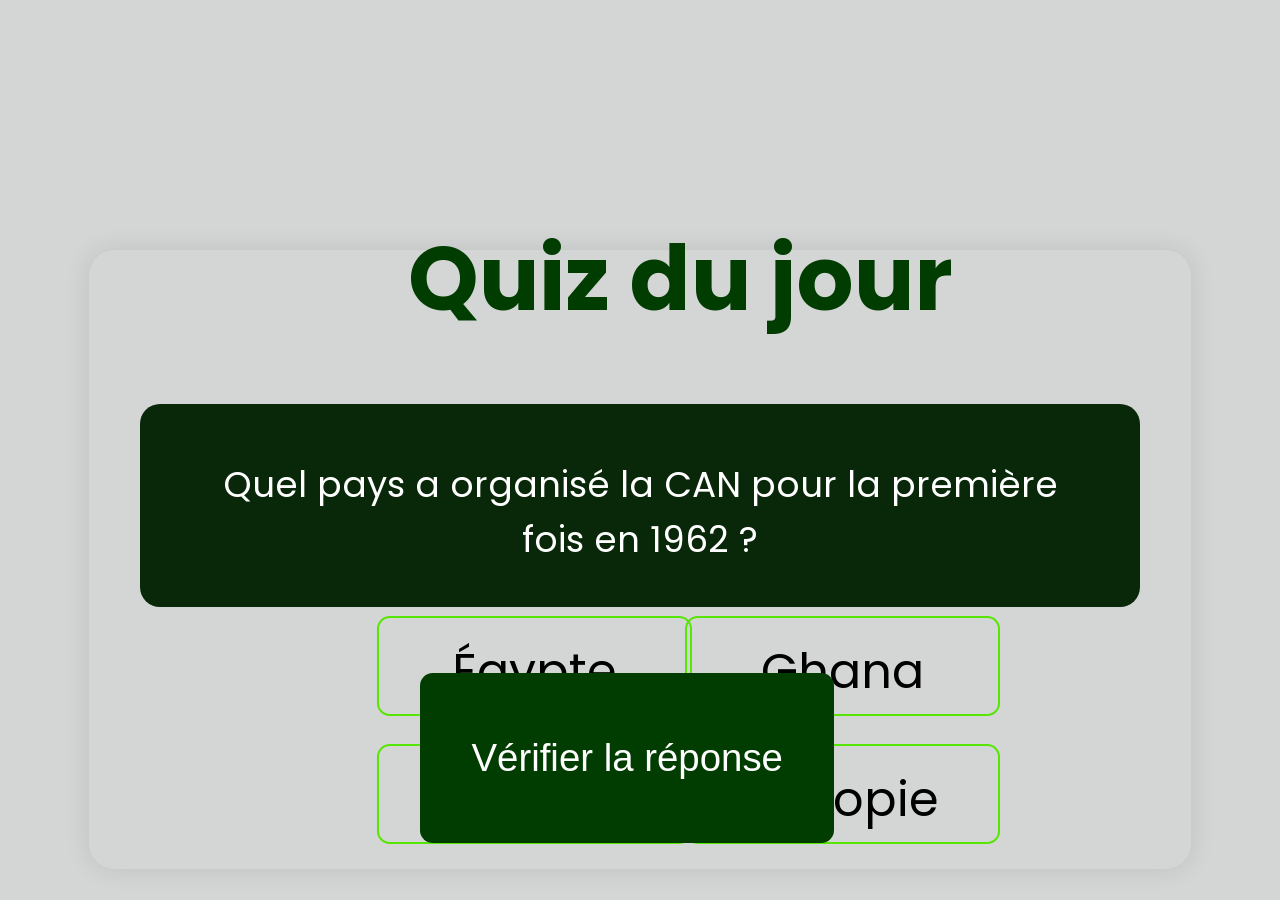
==== index.html @ e59913fe "e" ====
<!DOCTYPE html>
<html lang="en">

<head>
  <meta charset="UTF-8">
  <meta name="viewport" content="width=device-width, initial-scale=1.0">
  <title>Quiz</title>
  <link rel="stylesheet" href="./index.css">
  <link rel="preconnect" href="https://fonts.googleapis.com">
  <link rel="preconnect" href="https://fonts.gstatic.com" crossorigin>
  <link href="https://fonts.googleapis.com/css2?family=Poppins:wght@200&display=swap" rel="stylesheet">
</head>

<body>

  <div id="quiz-questions">
    <div class="fofffffff">
      <h1 class="quiz"><b>Quiz du jour</b></h1>
      <div class="titre">
        <p class="question"></p>
      </div>
      <div class="dfghjkl">
      </div>
    </div>
  </div>

  <div class="custom-alert" id="custom-alert">
    <div class="AAG"><span id="custom-alert-message"></span></div>
    <div class="AAG1"><button class="eeeee" onclick="closeCustomAlert()">OK</button></div>
  </div>

  <div class="custom-alert-success" id="custom-alert-success">
    <div class="AAG"><span id="custom-alert-message-success"></span></div>
    <div class="AAG1"><button class="eeeee" onclick="closeCustomAlertSuccess()">OK</button></div>
  </div>

  <div class="PPPP" id="gatter">
    <p id="quiz-result"></p>
  </div>
  
  <button onclick="checkAnswerAndPlayAgainTomorrow()">Vérifier la réponse</button>

  <script src="./index.js"></script>

</body>

</html>
---- index.css ----
body {
  display: flex;
  flex-direction: column;
  align-items: center;
  justify-content: center;
  height: 100vh;
  margin: 0;
  font-family: Arial, sans-serif;
  background-color: #a6ada87e;
}

h1 {
  font-size: 5vw;
  margin-bottom: 4vh;
  color: #333;
  font-family: 'Poppins', sans-serif;
}

.quiz b {
  font-size: 7vw;
  position: relative;
  left: 4%;
  bottom: 22px;
  color: #013d01;
  font-family: 'Poppins', sans-serif;
}

.question {
  font-size: 2.8vw;
  justify-content: center;
  padding-top: 1.5em;
  border-radius: 22px;
  width: 90%;
  height: 150px;
  color: white;
  font-family: 'Poppins', sans-serif;
  position: relative;
  margin: 0 auto;
}

.fofffffff {
  position: relative;
  bottom: 110px;
}

#quiz-questions {
  padding: 4vw;
  position: relative;
  font-family: 'Poppins', sans-serif;
  top: 212px;
  border-radius: 2vw;
  box-shadow: 0 0 2vw rgba(0, 0, 0, 0.1);
  text-align: center;
  width: 80%;
  max-width: 1000px;
}

input[type="radio"] {
  display: none;
}

label {
  display: inline-block;
  border: 2px solid rgb(87, 230, 4);
  color: rgb(0, 0, 0);
  padding: 2vh 4vw;
  cursor: pointer;
  margin: 1vh 0;
  height: 60px;
  font-size: 3rem;
  width: 70%;
  border-radius: 1vw;
  text-align: center;
}

input[type="radio"]:checked + label {
  background-color: #c4ca67;
}
.PPPP {
  display: none;
}

.custom-alert {
  background-color: #f1f1f1e7;
  color: #e4b16f;
  font-size: 1rem;
  padding: 10px;
  border: 1px solid #f5c6cb;
  border-radius: 25px;
  margin: 10px 0;
  position: relative;
  bottom: 200px;
  display: none;
}

.custom-alert-success {
  background-color: #ffffff;
  color: #155724;
  font-size: 2rem;
  padding: 10px;
  border: 1px solid #111612;
  border-radius: 25px;
  margin: 10px 0;
  position: relative;
  bottom: 200px;
  display: none;
}
.grid-container {
  display: grid;
  grid-template-columns: repeat(2, 1fr);
  gap: 10px;
}

.grid-item {
  text-align: center;
  
}


.correct-label {
  color: green; /* Couleur verte si la réponse est vraie */
  background-color: green;
}

.incorrect-label {
  color: rgb(255, 255, 255); /* Couleur rouge si la réponse est fausse */
  background-color: #ff0000;
}


.PPPP {
  font-family: 'Poppins', sans-serif;
  background-color: #045014e0;
  width: 80%;
  height: 320px;
  position: relative;
  bottom: 102px;
  z-index: 1;
  border-radius: 12px;
  color: white;
  justify-content: center;
  text-align: center;
}

button {
  margin-top: 4vh;
  padding: 7vh 4vw;
  cursor: pointer;
  background-color: #013d01;
  color: #fff;
  border: none;
  border-radius: 1vw;
  font-size: 3vw;
  position: relative;
  bottom: 20px;
  left: -1%;
}

button:hover {
  background-color: #bb4b00;
}

#quiz-result {
  margin-top: 4vh;
  font-weight: bold;
  font-size: 2.5vw;
}

.titre {
  z-index: 1;
  background-color: #092709;
  width: 100%;
  border-radius: 20px;
}

.dfghjkl {
  width: 100%;
  height: 100px;
  display: flex;
  gap: 30px;
  left: 4%;
  position: relative;
  justify-content: center;
}

.sdfghjkyhij {
  left: 4%;
  position: relative;
  width: 100%;
  height: 200px;
  display: flex;
  gap: 30px;
  justify-content: center;
}

.custom-alert {
  background-color: #380a0a;
  padding: 9vh;
  position: relative;
  bottom: 621px;
  margin-top: 4vh;
  border: 2px solid #d33;
  border-radius: 1vw;
  text-align: center;
  color: rgb(190, 166, 166);
}

/* Media Queries pour les écrans de 300 à 700 pixels */
@media (max-width: 700px) {
  h1 {
    font-size: 7vw;
  }

  .quiz b {
    font-size: 10vw;
  }

  .question {
    font-size: 5vw;
    padding-top: 2em;
    position: relative;
    justify-content: center;
    
  }
  .titre {
    z-index: 1;
    background-color: #092709;
    width: 100%;
    border-radius: 20px;
    position: relative;
    left: 10px;
  }

  .fofffffff {
    bottom: 100px;
  }

  #quiz-questions {
    top: 10px;
    justify-content: center;
    text-align: center;
    align-items: center;
    position: relative;
    left: -2%;
  }
#q1d-label {
  position: relative;
  left: 40%;
}
#q1a-label {
  position: relative;
  left: 20%;
}
#q1c-label {
  position: relative;
  left: 20%;
}
#q1b-label {
  position: relative;
  left: 40%;
}

  label {
    padding: 2vh 5vw;
    font-size: 5vw;
    height: 40px;
    position: relative;
    left: -2%;
  }

  button {
    padding: 4vh 3vw;
    font-size: 4.5vw;
    position: relative;
    bottom: 20px;
    width: 50%;
    left: 3%;
    border-radius: 20px;
    background-color: #092709;
  }

  #quiz-result {
    font-size: 2vw;
  }

  .dfghjkl,
  .sdfghjkyhij {
    gap: 15px;
    justify-content: center;
    text-align: center;
    left: 1%;
  }
  .PPPP {
    display: none;
    
  }
  .PPPP {
    display: none;
  }
  
  .custom-alert {
    background-color: #f1f1f1e7;
    color: #e4b16f;
    font-size: 1rem;
    padding: 10px;
    border: 1px solid #f5c6cb;
    border-radius: 25px;
    margin: 10px 0;
    position: relative;
    bottom: 200px;
    display: none;
  }
  
  .custom-alert-success {
    background-color: #ffffff;
    color: #155724;
    font-size: 2rem;
    padding: 10px;
    border: 1px solid #111612;
    border-radius: 25px;
    margin: 10px 0;
    position: relative;
    bottom: 200px;
    display: none;
  }
  
  .correct-label {
    background-color: green;
    color: rgb(255, 255, 255); /* Couleur verte si la réponse est vraie */
  }
  
  .incorrect-label {
    color: rgb(255, 253, 253);
    background-color: red; /* Couleur rouge si la réponse est fausse */
  }
  .incorrect-label.input[type="radio"]:checked + label {
    background-color: green;
  }
  .custom-alert,
  .custom-alert-success {
    background-color: #ffe6e6e7;
    color: #df0000;
    font-size:2rem;
    display: flex;
    padding: 10px;
    border: 2px solid #ff0000;
    border-radius: 25px;
    margin: 10px 0;
    position: relative;
    bottom: 800px;
    display: none;
    z-index: 1;
  }
  .AAG1{
    width: 100%;
    height: 50%;
    justify-content: center;
    align-items: center;
    display: flex;
    text-align: center;
  }
  .AAG{
    width: 100%;
    text-align: center;
    height: 50%;
  }
.AAG1 
  .custom-alert-message{
    font-size: 123px;
  }
  .custom-alert-success {
    background-color: #a9fd98;
    color: #155724;
  }
  .custom-alert,
  .custom-alert-success {
    font-size: 1rem;
    bottom: 200px;
    height: 120px;
  }
  .eeeee{
    background-color: #018634;
    height: 1px;
    width: 140px;
    font-size: 1rem;
    justify-content: center;
    text-align: center;
    align-items: center;
    position: relative;
    bottom: 10px;
  }
  .grid-container {
    display: grid;
    grid-template-columns: repeat(2, 1fr);
    gap: 10px;
    left: -14%;
    position: relative;
    justify-content: center; /* Centrer horizontalement */
    align-items: center; /* Centrer verticalement */
    margin-top: 10px; /* Ajout d'une marge en haut pour la séparation */
  }
  
  .grid-item {
    text-align: center;
  }
  
}
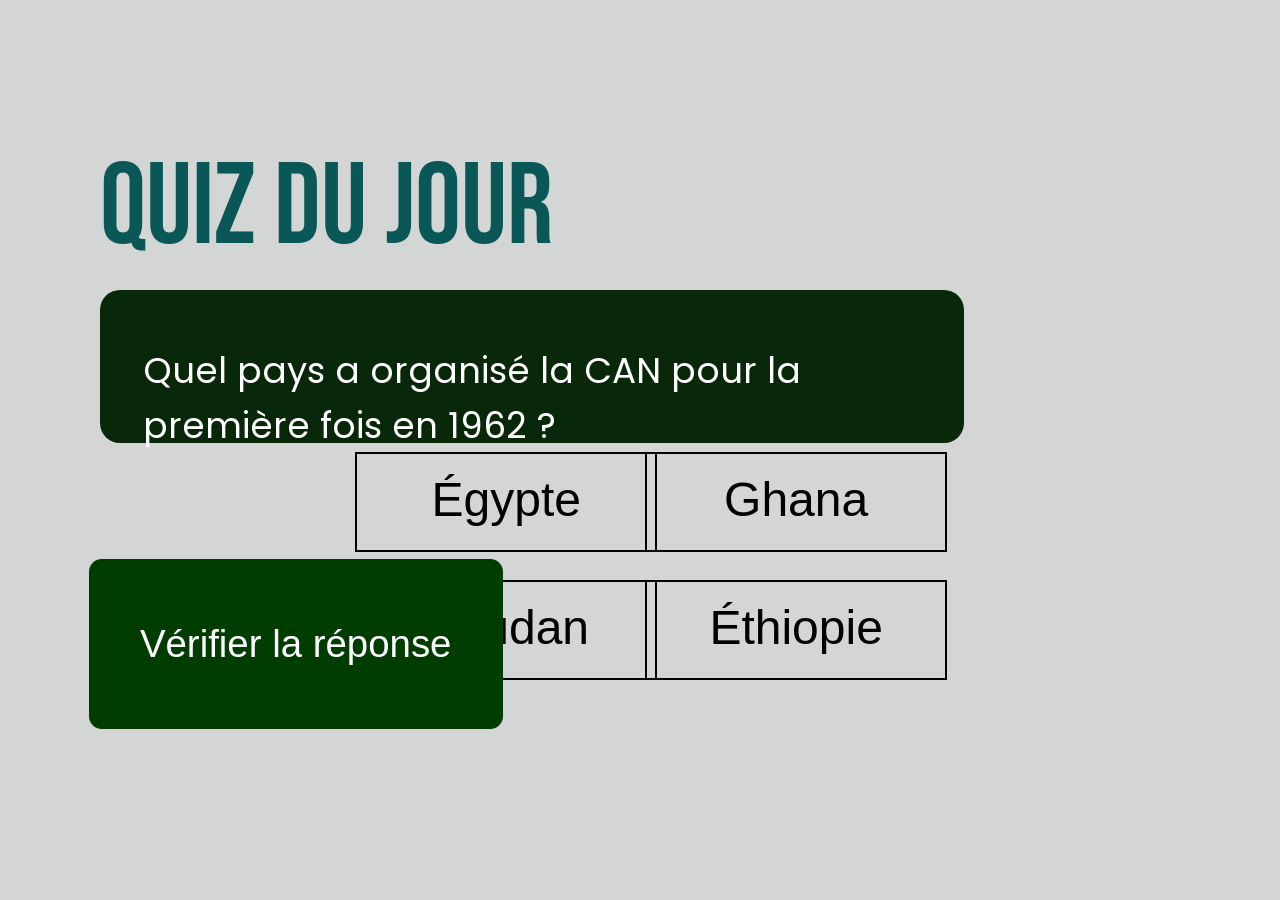
==== commit ce1e34b5: "e" ====
--- a/index.html
+++ b/index.html
@@ -9,19 +9,21 @@
   <link rel="preconnect" href="https://fonts.googleapis.com">
   <link rel="preconnect" href="https://fonts.gstatic.com" crossorigin>
   <link href="https://fonts.googleapis.com/css2?family=Poppins:wght@200&display=swap" rel="stylesheet">
+  <link rel="preconnect" href="https://fonts.googleapis.com">
+<link rel="preconnect" href="https://fonts.gstatic.com" crossorigin>
+<link href="https://fonts.googleapis.com/css2?family=Bebas+Neue&family=Mooli&display=swap" rel="stylesheet">
 </head>
 
 <body>
 
   <div id="quiz-questions">
-    <div class="fofffffff">
-      <h1 class="quiz"><b>Quiz du jour</b></h1>
+      <div class="quiz">Quiz du jour</div>
       <div class="titre">
         <p class="question"></p>
       </div>
       <div class="dfghjkl">
-      </div>
-    </div>
+      </div> 
+      <button onclick="checkAnswerAndPlayAgainTomorrow()">Vérifier la réponse</button>
   </div>
 
   <div class="custom-alert" id="custom-alert">
@@ -38,7 +40,6 @@
     <p id="quiz-result"></p>
   </div>
   
-  <button onclick="checkAnswerAndPlayAgainTomorrow()">Vérifier la réponse</button>
 
   <script src="./index.js"></script>
 
--- a/index.css
+++ b/index.css
@@ -16,22 +16,24 @@
   font-family: 'Poppins', sans-serif;
 }
 
-.quiz b {
-  font-size: 7vw;
-  position: relative;
-  left: 4%;
-  bottom: 22px;
-  color: #013d01;
-  font-family: 'Poppins', sans-serif;
-}
-
+.quiz {
+  font-size: 9vw;
+  position: relative;
+  color: #0A5757;
+  font-family: 'Bebas Neue', sans-serif;
+
+}
+.quiz{
+  position: relative;
+  bottom: 12px;
+}
 .question {
   font-size: 2.8vw;
   justify-content: center;
   padding-top: 1.5em;
   border-radius: 22px;
   width: 90%;
-  height: 150px;
+  height: 100px;
   color: white;
   font-family: 'Poppins', sans-serif;
   position: relative;
@@ -42,7 +44,7 @@
   position: relative;
   bottom: 110px;
 }
-
+/* 
 #quiz-questions {
   padding: 4vw;
   position: relative;
@@ -51,9 +53,16 @@
   border-radius: 2vw;
   box-shadow: 0 0 2vw rgba(0, 0, 0, 0.1);
   text-align: center;
-  width: 80%;
+  width: 90%;
   max-width: 1000px;
-}
+  border-radius: 25px;
+  background-color: #155724;
+  justify-content: center;
+  text-align: center;
+  display: block;
+} */
+
+
 
 input[type="radio"] {
   display: none;
@@ -61,7 +70,7 @@
 
 label {
   display: inline-block;
-  border: 2px solid rgb(87, 230, 4);
+  border: 2px solid #000000;
   color: rgb(0, 0, 0);
   padding: 2vh 4vw;
   cursor: pointer;
@@ -69,12 +78,12 @@
   height: 60px;
   font-size: 3rem;
   width: 70%;
-  border-radius: 1vw;
+  border-radius: vw;
   text-align: center;
 }
 
 input[type="radio"]:checked + label {
-  background-color: #c4ca67;
+  background-color: #44dd9d;
 }
 .PPPP {
   display: none;
@@ -169,7 +178,7 @@
 .titre {
   z-index: 1;
   background-color: #092709;
-  width: 100%;
+  width: 80%;
   border-radius: 20px;
 }
 
@@ -178,7 +187,6 @@
   height: 100px;
   display: flex;
   gap: 30px;
-  left: 4%;
   position: relative;
   justify-content: center;
 }
@@ -211,8 +219,11 @@
     font-size: 7vw;
   }
 
-  .quiz b {
-    font-size: 10vw;
+  .quiz  {
+    font-size: 12vw;
+    justify-content: center;
+    display: flex;
+    text-align: center;
   }
 
   .question {
@@ -224,40 +235,63 @@
   }
   .titre {
     z-index: 1;
-    background-color: #092709;
-    width: 100%;
+    background-color: #0A5757;
+    width: 80%;
+    margin: 0 auto;
     border-radius: 20px;
     position: relative;
-    left: 10px;
   }
 
   .fofffffff {
     bottom: 100px;
-  }
-
+    width: 100%;
+    height: 100%;
+    justify-content: center;
+    text-align: center;
+    align-items: center;
+    position: relative;
+    display: block;
+  }
+
+  /* #quiz-questions {
+    top: 10px;
+    justify-content: center;
+    text-align: center;
+    border-radius: 10px;
+
+    align-items: center;
+    position: relative;
+  } */
   #quiz-questions {
-    top: 10px;
-    justify-content: center;
-    text-align: center;
-    align-items: center;
-    position: relative;
-    left: -2%;
-  }
+    background-color: #fdfdfd;
+    border-radius: 20px;
+    height: 520px;
+    justify-content: center;
+    text-align: center;
+    position: relative;
+    padding-top: 30px;
+    bottom: 70px;
+  } 
 #q1d-label {
   position: relative;
   left: 40%;
+  border-radius: 20px;
 }
 #q1a-label {
   position: relative;
   left: 20%;
+  border-radius: 20px;
 }
 #q1c-label {
   position: relative;
   left: 20%;
+  border-radius: 20px;
 }
 #q1b-label {
   position: relative;
   left: 40%;
+  border-radius: 20px;
+  color: rgb(0, 0, 0);
 }
 
   label {
@@ -272,11 +306,11 @@
     padding: 4vh 3vw;
     font-size: 4.5vw;
     position: relative;
-    bottom: 20px;
+    bottom: 0px;
     width: 50%;
-    left: 3%;
+    justify-content: center;
     border-radius: 20px;
-    background-color: #092709;
+    background-color: #0A5757;
   }
 
   #quiz-result {
@@ -286,9 +320,10 @@
   .dfghjkl,
   .sdfghjkyhij {
     gap: 15px;
-    justify-content: center;
-    text-align: center;
-    left: 1%;
+    height: 200px;
+    justify-content: center;
+    align-items: center;
+    text-align: center;
   }
   .PPPP {
     display: none;
@@ -325,7 +360,7 @@
   }
   
   .correct-label {
-    background-color: green;
+    background-color: rgb(143, 108, 13);
     color: rgb(255, 255, 255); /* Couleur verte si la réponse est vraie */
   }
   
@@ -375,11 +410,11 @@
   .custom-alert,
   .custom-alert-success {
     font-size: 1rem;
-    bottom: 200px;
+    bottom: 350px;
     height: 120px;
   }
   .eeeee{
-    background-color: #018634;
+    background-color: #0ec956;
     height: 1px;
     width: 140px;
     font-size: 1rem;
@@ -393,7 +428,7 @@
     display: grid;
     grid-template-columns: repeat(2, 1fr);
     gap: 10px;
-    left: -14%;
+    left: -10%;
     position: relative;
     justify-content: center; /* Centrer horizontalement */
     align-items: center; /* Centrer verticalement */
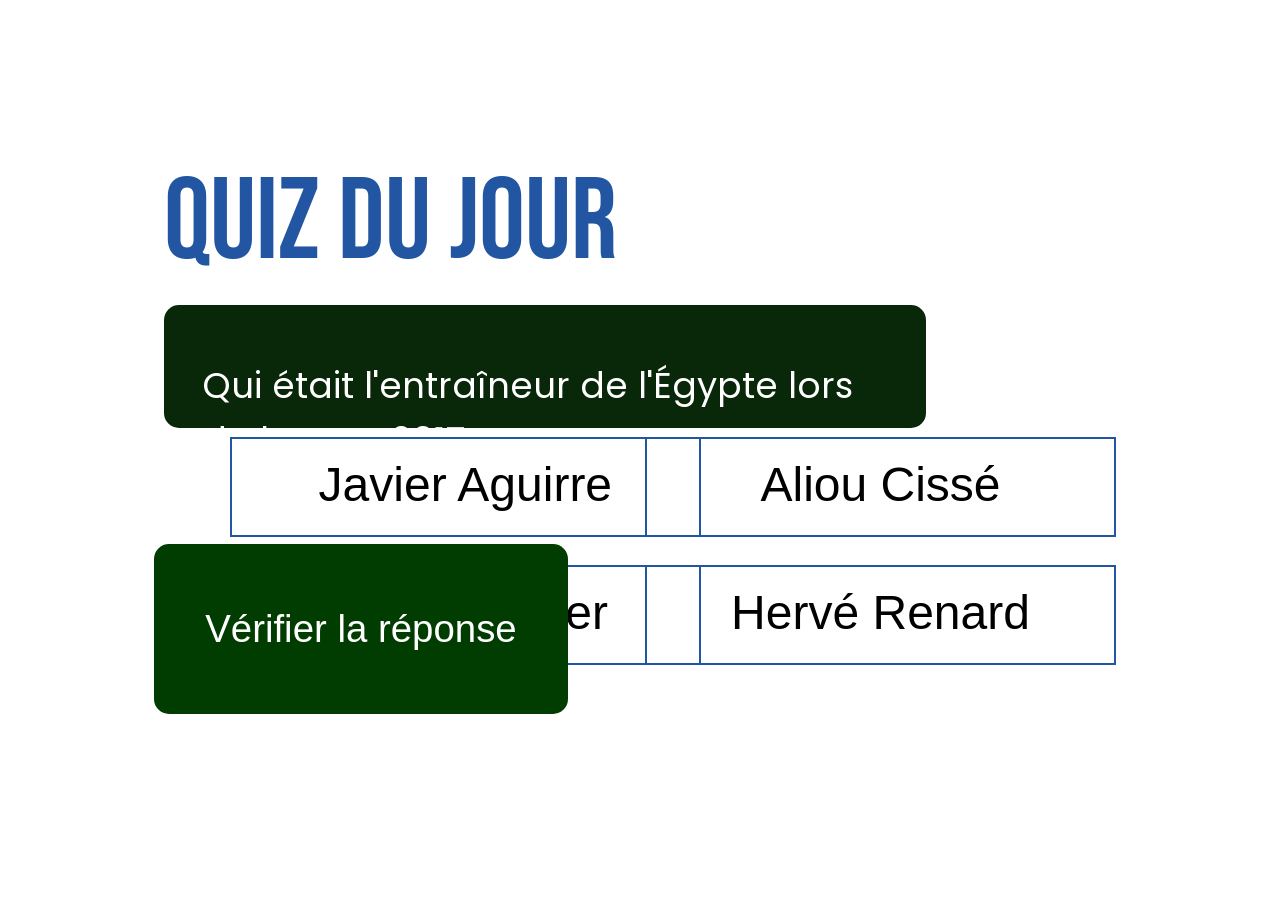
==== commit 40ea3366: "e" ====
--- a/index.html
+++ b/index.html
@@ -23,7 +23,7 @@
       </div>
       <div class="dfghjkl">
       </div> 
-      <button onclick="checkAnswerAndPlayAgainTomorrow()">Vérifier la réponse</button>
+      <button class="dderf" onclick="checkAnswerAndPlayAgainTomorrow()">Vérifier la réponse</button>
   </div>
 
   <div class="custom-alert" id="custom-alert">
--- a/index.css
+++ b/index.css
@@ -6,7 +6,6 @@
   height: 100vh;
   margin: 0;
   font-family: Arial, sans-serif;
-  background-color: #a6ada87e;
 }
 
 h1 {
@@ -19,7 +18,7 @@
 .quiz {
   font-size: 9vw;
   position: relative;
-  color: #0A5757;
+  color: #2256A3;
   font-family: 'Bebas Neue', sans-serif;
 
 }
@@ -31,9 +30,8 @@
   font-size: 2.8vw;
   justify-content: center;
   padding-top: 1.5em;
-  border-radius: 22px;
   width: 90%;
-  height: 100px;
+  height: 70px;
   color: white;
   font-family: 'Poppins', sans-serif;
   position: relative;
@@ -70,15 +68,14 @@
 
 label {
   display: inline-block;
-  border: 2px solid #000000;
+  border: 2px solid  #2256A3;
   color: rgb(0, 0, 0);
   padding: 2vh 4vw;
   cursor: pointer;
   margin: 1vh 0;
   height: 60px;
   font-size: 3rem;
-  width: 70%;
-  border-radius: vw;
+  width: 90%;
   text-align: center;
 }
 
@@ -95,7 +92,6 @@
   font-size: 1rem;
   padding: 10px;
   border: 1px solid #f5c6cb;
-  border-radius: 25px;
   margin: 10px 0;
   position: relative;
   bottom: 200px;
@@ -108,7 +104,6 @@
   font-size: 2rem;
   padding: 10px;
   border: 1px solid #111612;
-  border-radius: 25px;
   margin: 10px 0;
   position: relative;
   bottom: 200px;
@@ -158,15 +153,15 @@
   background-color: #013d01;
   color: #fff;
   border: none;
-  border-radius: 1vw;
   font-size: 3vw;
   position: relative;
   bottom: 20px;
   left: -1%;
+  border-radius: 15px;
 }
 
 button:hover {
-  background-color: #bb4b00;
+  background-color: #006134;
 }
 
 #quiz-result {
@@ -179,7 +174,7 @@
   z-index: 1;
   background-color: #092709;
   width: 80%;
-  border-radius: 20px;
+  border-radius: 15px;
 }
 
 .dfghjkl {
@@ -208,7 +203,6 @@
   bottom: 621px;
   margin-top: 4vh;
   border: 2px solid #d33;
-  border-radius: 1vw;
   text-align: center;
   color: rgb(190, 166, 166);
 }
@@ -223,11 +217,13 @@
     font-size: 12vw;
     justify-content: center;
     display: flex;
+    position: relative;
+    top: 8px;
     text-align: center;
   }
 
   .question {
-    font-size: 5vw;
+    font-size: 4.5vw;
     padding-top: 2em;
     position: relative;
     justify-content: center;
@@ -235,10 +231,10 @@
   }
   .titre {
     z-index: 1;
-    background-color: #0A5757;
+    background-color:  #2256A3;
     width: 80%;
+    top: 14px;
     margin: 0 auto;
-    border-radius: 20px;
     position: relative;
   }
 
@@ -264,8 +260,7 @@
   } */
   #quiz-questions {
     background-color: #fdfdfd;
-    border-radius: 20px;
-    height: 520px;
+    height: 440px;
     justify-content: center;
     text-align: center;
     position: relative;
@@ -274,43 +269,67 @@
   } 
 #q1d-label {
   position: relative;
-  left: 40%;
-  border-radius: 20px;
+  left: 20%;
+  width: 60%;
+justify-content: center;
+text-align: center;
+padding-bottom: 25px;
+  border-radius: 10px;
+  top: 22px;
 }
 #q1a-label {
   position: relative;
+  left: 24%;
+  width: 60%;
+  top: 22px;
+  padding-bottom: 25px;
+  border-radius: 10px;
+}
+#q1c-label {
+  position: relative;
+  left: 24%;
+  width: 60%;
+  top: 22px;
+  padding-bottom: 25px;
+  border-radius: 10px;
+}
+#q1b-label {
+  top: 22px;
+  position: relative;
   left: 20%;
-  border-radius: 20px;
-}
-#q1c-label {
-  position: relative;
-  left: 20%;
-  border-radius: 20px;
-}
-#q1b-label {
-  position: relative;
-  left: 40%;
-  border-radius: 20px;
+  width: 60%;
+  padding-bottom: 25px;
+  border-radius: 10px;
   color: rgb(0, 0, 0);
 }
 
   label {
     padding: 2vh 5vw;
     font-size: 5vw;
-    height: 40px;
+    height: 30px;
     position: relative;
     left: -2%;
   }
 
   button {
-    padding: 4vh 3vw;
+    padding: 2vh 3vw;
     font-size: 4.5vw;
     position: relative;
-    bottom: 0px;
+    bottom: 10px;
     width: 50%;
-    justify-content: center;
-    border-radius: 20px;
-    background-color: #0A5757;
+    height: 60px;
+    justify-content: center;
+    background-color: #2256A3;
+  }
+  .dderf{
+    padding: 2vh 3vw;
+    font-size: 4.5vw;
+    position: relative;
+    top: 10px;
+    width: 50%;
+    height: 60px;
+    justify-content: center;
+    background-color: #2256A3;
   }
 
   #quiz-result {
@@ -339,7 +358,6 @@
     font-size: 1rem;
     padding: 10px;
     border: 1px solid #f5c6cb;
-    border-radius: 25px;
     margin: 10px 0;
     position: relative;
     bottom: 200px;
@@ -352,7 +370,6 @@
     font-size: 2rem;
     padding: 10px;
     border: 1px solid #111612;
-    border-radius: 25px;
     margin: 10px 0;
     position: relative;
     bottom: 200px;
@@ -373,13 +390,12 @@
   }
   .custom-alert,
   .custom-alert-success {
-    background-color: #ffe6e6e7;
+    background-color: #fcedede7;
     color: #df0000;
     font-size:2rem;
     display: flex;
     padding: 10px;
     border: 2px solid #ff0000;
-    border-radius: 25px;
     margin: 10px 0;
     position: relative;
     bottom: 800px;
@@ -414,15 +430,15 @@
     height: 120px;
   }
   .eeeee{
-    background-color: #0ec956;
-    height: 1px;
-    width: 140px;
+    background-color: #2256A3;
+    height: 45px;
+    width: 80px;
     font-size: 1rem;
     justify-content: center;
     text-align: center;
     align-items: center;
     position: relative;
-    bottom: 10px;
+    bottom: 1px;
   }
   .grid-container {
     display: grid;
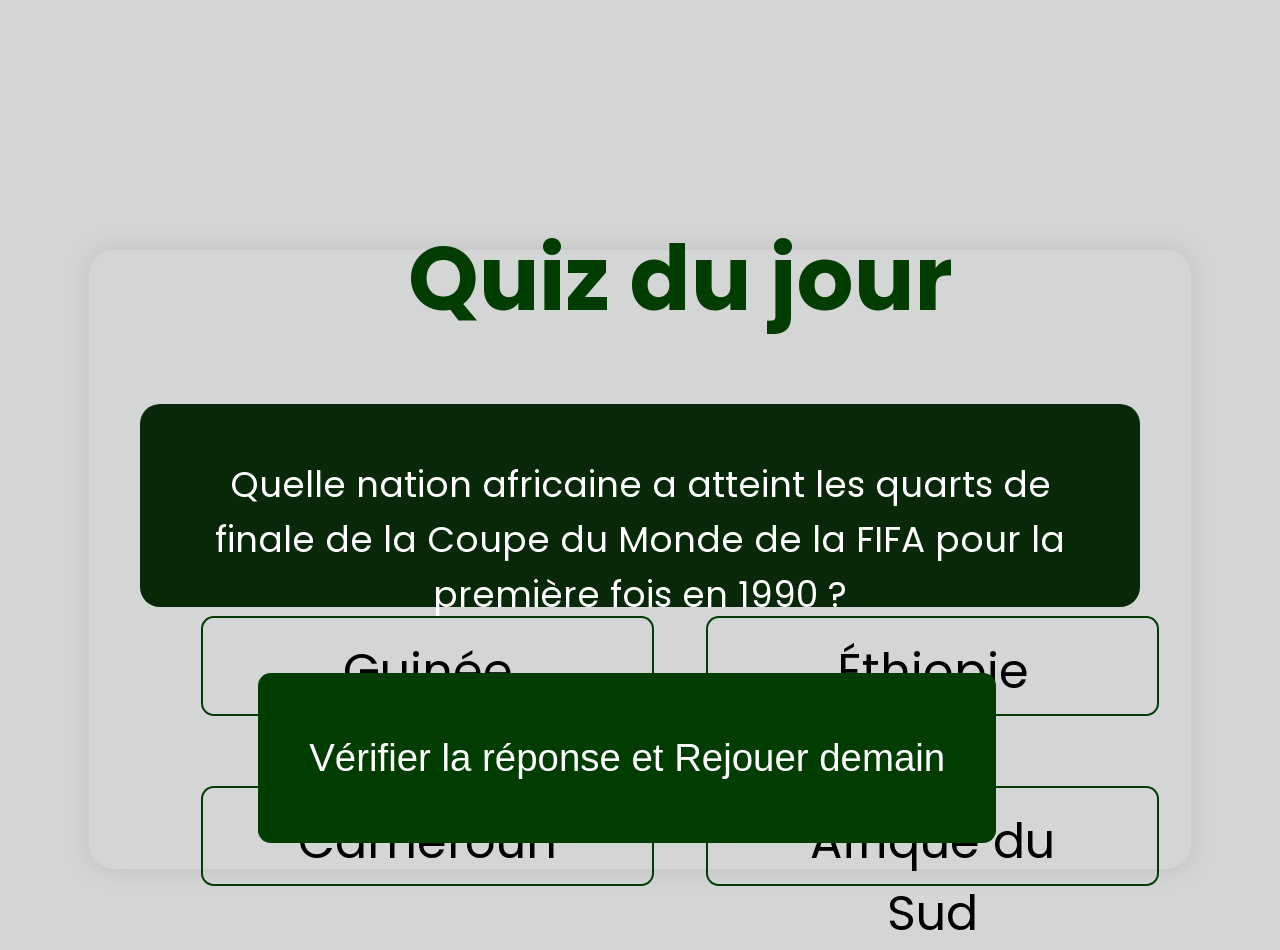
==== commit e8524998: "jeu" ====
--- a/index.html
+++ b/index.html
@@ -9,21 +9,19 @@
   <link rel="preconnect" href="https://fonts.googleapis.com">
   <link rel="preconnect" href="https://fonts.gstatic.com" crossorigin>
   <link href="https://fonts.googleapis.com/css2?family=Poppins:wght@200&display=swap" rel="stylesheet">
-  <link rel="preconnect" href="https://fonts.googleapis.com">
-<link rel="preconnect" href="https://fonts.gstatic.com" crossorigin>
-<link href="https://fonts.googleapis.com/css2?family=Bebas+Neue&family=Mooli&display=swap" rel="stylesheet">
 </head>
 
 <body>
 
   <div id="quiz-questions">
-      <div class="quiz">Quiz du jour</div>
+    <div class="fofffffff">
+      <h1 class="quiz"><b>Quiz du jour</b></h1>
       <div class="titre">
         <p class="question"></p>
       </div>
       <div class="dfghjkl">
-      </div> 
-      <button class="dderf" onclick="checkAnswerAndPlayAgainTomorrow()">Vérifier la réponse</button>
+      </div>
+    </div>
   </div>
 
   <div class="custom-alert" id="custom-alert">
@@ -40,6 +38,7 @@
     <p id="quiz-result"></p>
   </div>
   
+  <button onclick="checkAnswerAndPlayAgainTomorrow()">Vérifier la réponse et Rejouer demain</button>
 
   <script src="./index.js"></script>
 
--- a/index.css
+++ b/index.css
@@ -6,6 +6,7 @@
   height: 100vh;
   margin: 0;
   font-family: Arial, sans-serif;
+  background-color: #a6ada87e;
 }
 
 h1 {
@@ -15,23 +16,22 @@
   font-family: 'Poppins', sans-serif;
 }
 
-.quiz {
-  font-size: 9vw;
-  position: relative;
-  color: #2256A3;
-  font-family: 'Bebas Neue', sans-serif;
-
-}
-.quiz{
-  position: relative;
-  bottom: 12px;
-}
+.quiz b {
+  font-size: 7vw;
+  position: relative;
+  left: 4%;
+  bottom: 22px;
+  color: #013d01;
+  font-family: 'Poppins', sans-serif;
+}
+
 .question {
   font-size: 2.8vw;
   justify-content: center;
   padding-top: 1.5em;
+  border-radius: 22px;
   width: 90%;
-  height: 70px;
+  height: 150px;
   color: white;
   font-family: 'Poppins', sans-serif;
   position: relative;
@@ -42,7 +42,7 @@
   position: relative;
   bottom: 110px;
 }
-/* 
+
 #quiz-questions {
   padding: 4vw;
   position: relative;
@@ -51,16 +51,9 @@
   border-radius: 2vw;
   box-shadow: 0 0 2vw rgba(0, 0, 0, 0.1);
   text-align: center;
-  width: 90%;
+  width: 80%;
   max-width: 1000px;
-  border-radius: 25px;
-  background-color: #155724;
-  justify-content: center;
-  text-align: center;
-  display: block;
-} */
-
-
+}
 
 input[type="radio"] {
   display: none;
@@ -68,19 +61,20 @@
 
 label {
   display: inline-block;
-  border: 2px solid  #2256A3;
+  border: 2px solid #013d01;
   color: rgb(0, 0, 0);
   padding: 2vh 4vw;
   cursor: pointer;
   margin: 1vh 0;
   height: 60px;
   font-size: 3rem;
-  width: 90%;
+  width: 70%;
+  border-radius: 1vw;
   text-align: center;
 }
 
 input[type="radio"]:checked + label {
-  background-color: #44dd9d;
+  background-color: #0eee0eaf;
 }
 .PPPP {
   display: none;
@@ -92,6 +86,7 @@
   font-size: 1rem;
   padding: 10px;
   border: 1px solid #f5c6cb;
+  border-radius: 25px;
   margin: 10px 0;
   position: relative;
   bottom: 200px;
@@ -104,6 +99,7 @@
   font-size: 2rem;
   padding: 10px;
   border: 1px solid #111612;
+  border-radius: 25px;
   margin: 10px 0;
   position: relative;
   bottom: 200px;
@@ -153,15 +149,15 @@
   background-color: #013d01;
   color: #fff;
   border: none;
+  border-radius: 1vw;
   font-size: 3vw;
   position: relative;
   bottom: 20px;
   left: -1%;
-  border-radius: 15px;
 }
 
 button:hover {
-  background-color: #006134;
+  background-color: #bb4b00;
 }
 
 #quiz-result {
@@ -173,8 +169,8 @@
 .titre {
   z-index: 1;
   background-color: #092709;
-  width: 80%;
-  border-radius: 15px;
+  width: 100%;
+  border-radius: 20px;
 }
 
 .dfghjkl {
@@ -182,6 +178,7 @@
   height: 100px;
   display: flex;
   gap: 30px;
+  left: 4%;
   position: relative;
   justify-content: center;
 }
@@ -203,6 +200,7 @@
   bottom: 621px;
   margin-top: 4vh;
   border: 2px solid #d33;
+  border-radius: 1vw;
   text-align: center;
   color: rgb(190, 166, 166);
 }
@@ -213,17 +211,12 @@
     font-size: 7vw;
   }
 
-  .quiz  {
-    font-size: 12vw;
-    justify-content: center;
-    display: flex;
-    position: relative;
-    top: 8px;
-    text-align: center;
+  .quiz b {
+    font-size: 10vw;
   }
 
   .question {
-    font-size: 4.5vw;
+    font-size: 5vw;
     padding-top: 2em;
     position: relative;
     justify-content: center;
@@ -231,105 +224,59 @@
   }
   .titre {
     z-index: 1;
-    background-color:  #2256A3;
-    width: 80%;
-    top: 14px;
-    margin: 0 auto;
-    position: relative;
+    background-color: #092709;
+    width: 100%;
+    border-radius: 20px;
+    position: relative;
+    left: 10px;
   }
 
   .fofffffff {
     bottom: 100px;
-    width: 100%;
-    height: 100%;
-    justify-content: center;
-    text-align: center;
-    align-items: center;
-    position: relative;
-    display: block;
-  }
-
-  /* #quiz-questions {
+  }
+
+  #quiz-questions {
     top: 10px;
     justify-content: center;
     text-align: center;
-    border-radius: 10px;
-
     align-items: center;
     position: relative;
-  } */
-  #quiz-questions {
-    background-color: #fdfdfd;
-    height: 440px;
-    justify-content: center;
-    text-align: center;
-    position: relative;
-    padding-top: 30px;
-    bottom: 70px;
-  } 
+    left: -2%;
+  }
 #q1d-label {
   position: relative;
+  left: 40%;
+}
+#q1a-label {
+  position: relative;
   left: 20%;
-  width: 60%;
-justify-content: center;
-text-align: center;
-padding-bottom: 25px;
-  border-radius: 10px;
-  top: 22px;
-}
-#q1a-label {
-  position: relative;
-  left: 24%;
-  width: 60%;
-  top: 22px;
-  padding-bottom: 25px;
-  border-radius: 10px;
 }
 #q1c-label {
   position: relative;
-  left: 24%;
-  width: 60%;
-  top: 22px;
-  padding-bottom: 25px;
-  border-radius: 10px;
+  left: 20%;
 }
 #q1b-label {
-  top: 22px;
-  position: relative;
-  left: 20%;
-  width: 60%;
-  padding-bottom: 25px;
-  border-radius: 10px;
-  color: rgb(0, 0, 0);
+  position: relative;
+  left: 40%;
 }
 
   label {
     padding: 2vh 5vw;
     font-size: 5vw;
-    height: 30px;
+    height: 40px;
     position: relative;
     left: -2%;
   }
 
   button {
-    padding: 2vh 3vw;
+    padding: 4vh 3vw;
     font-size: 4.5vw;
     position: relative;
-    bottom: 10px;
+    bottom: 20px;
     width: 50%;
-    height: 60px;
-    justify-content: center;
-    background-color: #2256A3;
-  }
-  .dderf{
-    padding: 2vh 3vw;
-    font-size: 4.5vw;
-    position: relative;
-    top: 10px;
-    width: 50%;
-    height: 60px;
-    justify-content: center;
-    background-color: #2256A3;
+    left: 3%;
+    border-radius: 20px;
+    background-color: #092709;
   }
 
   #quiz-result {
@@ -339,10 +286,9 @@
   .dfghjkl,
   .sdfghjkyhij {
     gap: 15px;
-    height: 200px;
     justify-content: center;
-    align-items: center;
-    text-align: center;
+    text-align: center;
+    left: 1%;
   }
   .PPPP {
     display: none;
@@ -358,6 +304,7 @@
     font-size: 1rem;
     padding: 10px;
     border: 1px solid #f5c6cb;
+    border-radius: 25px;
     margin: 10px 0;
     position: relative;
     bottom: 200px;
@@ -370,6 +317,7 @@
     font-size: 2rem;
     padding: 10px;
     border: 1px solid #111612;
+    border-radius: 25px;
     margin: 10px 0;
     position: relative;
     bottom: 200px;
@@ -377,7 +325,7 @@
   }
   
   .correct-label {
-    background-color: rgb(143, 108, 13);
+    background-color: green;
     color: rgb(255, 255, 255); /* Couleur verte si la réponse est vraie */
   }
   
@@ -390,12 +338,13 @@
   }
   .custom-alert,
   .custom-alert-success {
-    background-color: #fcedede7;
+    background-color: #ffe6e6e7;
     color: #df0000;
     font-size:2rem;
     display: flex;
     padding: 10px;
     border: 2px solid #ff0000;
+    border-radius: 25px;
     margin: 10px 0;
     position: relative;
     bottom: 800px;
@@ -426,25 +375,25 @@
   .custom-alert,
   .custom-alert-success {
     font-size: 1rem;
-    bottom: 350px;
+    bottom: 200px;
     height: 120px;
   }
   .eeeee{
-    background-color: #2256A3;
-    height: 45px;
-    width: 80px;
+    background-color: #018634;
+    height: 1px;
+    width: 140px;
     font-size: 1rem;
     justify-content: center;
     text-align: center;
     align-items: center;
     position: relative;
-    bottom: 1px;
+    bottom: 10px;
   }
   .grid-container {
     display: grid;
     grid-template-columns: repeat(2, 1fr);
     gap: 10px;
-    left: -10%;
+    left: -14%;
     position: relative;
     justify-content: center; /* Centrer horizontalement */
     align-items: center; /* Centrer verticalement */
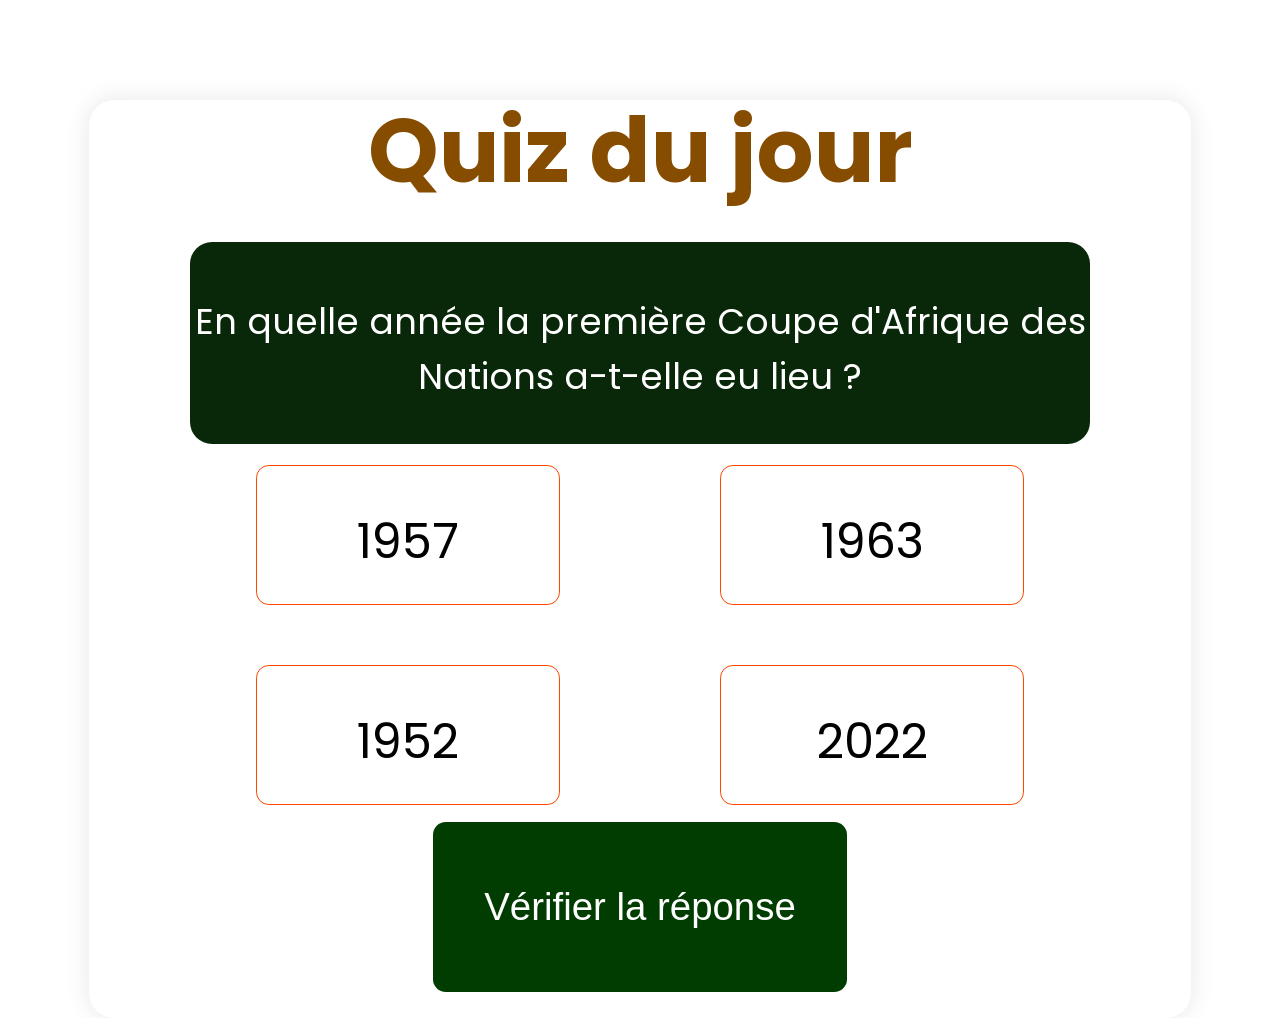
==== commit 3bb49ea9: "e" ====
--- a/index.html
+++ b/index.html
@@ -6,9 +6,44 @@
   <meta name="viewport" content="width=device-width, initial-scale=1.0">
   <title>Quiz</title>
   <link rel="stylesheet" href="./index.css">
+  <style>
+    .PPPP {
+      display: none;
+    }
+
+    .custom-alert {
+      background-color: #ffffffe7;
+      color: #c4350a;
+      font-size: 2rem;
+
+      padding: 10px;
+      border: 1px solid #f5c6cb;
+      border-radius: 25px;
+      margin: 10px 0;
+      position: relative;
+      bottom: 200px;
+      display: none;
+      /* Assurez-vous que la boîte modale est initialement cachée */
+    }
+
+    .custom-alert-success {
+      background-color: #d4edda;
+      color: #155724;
+      font-size: 2rem;
+
+      padding: 10px;
+      border: 1px solid #c3e6cb;
+      border-radius: 25px;
+      margin: 10px 0;
+      position: relative;
+      bottom: 200px;
+      display: none;
+      /* Assurez-vous que la boîte modale est initialement cachée */
+    }
+  </style>
   <link rel="preconnect" href="https://fonts.googleapis.com">
-  <link rel="preconnect" href="https://fonts.gstatic.com" crossorigin>
-  <link href="https://fonts.googleapis.com/css2?family=Poppins:wght@200&display=swap" rel="stylesheet">
+<link rel="preconnect" href="https://fonts.gstatic.com" crossorigin>
+<link href="https://fonts.googleapis.com/css2?family=Poppins:wght@200&display=swap" rel="stylesheet">
 </head>
 
 <body>
@@ -17,30 +52,137 @@
     <div class="fofffffff">
       <h1 class="quiz"><b>Quiz du jour</b></h1>
       <div class="titre">
-        <p class="question"></p>
+        <p class="question">En quelle année la première Coupe d'Afrique des Nations a-t-elle eu lieu ?</p>
       </div>
       <div class="dfghjkl">
+        <input type="radio" name="q1" value="paris" id="q1a"> <label for="q1a">1957</label><br>
+        <input type="radio" name="q1" value="berlin" id="q1b"> <label for="q1b">1963</label><br>
+      </div>
+      <div class="sdfghjkyhij">
+        <input type="radio" name="q1" value="londres" id="q1c"> <label for="q1c">1952</label><br>
+        <input type="radio" name="q1" value="rome" id="q1d"> <label for="q1d">2022</label><br>
       </div>
     </div>
   </div>
 
   <div class="custom-alert" id="custom-alert">
-    <div class="AAG"><span id="custom-alert-message"></span></div>
-    <div class="AAG1"><button class="eeeee" onclick="closeCustomAlert()">OK</button></div>
+    <span id="custom-alert-message"></span>
+    <button onclick="closeCustomAlert()">OK</button>
   </div>
 
   <div class="custom-alert-success" id="custom-alert-success">
-    <div class="AAG"><span id="custom-alert-message-success"></span></div>
-    <div class="AAG1"><button class="eeeee" onclick="closeCustomAlertSuccess()">OK</button></div>
+    <span id="custom-alert-message-success"></span>
+    <button onclick="closeCustomAlertSuccess()">OK</button>
   </div>
 
   <div class="PPPP" id="gatter">
     <p id="quiz-result"></p>
   </div>
-  
-  <button onclick="checkAnswerAndPlayAgainTomorrow()">Vérifier la réponse et Rejouer demain</button>
+  <button onclick="checkAnswer()">Vérifier la réponse</button>
 
-  <script src="./index.js"></script>
+  <script>
+    function hasPlayedToday() {
+      // Obtenir le cookie
+      let lastPlayed = getCookie("lastPlayed");
+
+      // Vérifier la date
+      if (!lastPlayed) {
+        return false;
+      }
+
+      // Extraire la date
+      let lastPlayedDate = new Date(lastPlayed);
+
+      // Comparer à aujourd'hui
+      let today = new Date();
+      return (
+        lastPlayedDate.getDate() == today.getDate() &&
+        lastPlayedDate.getMonth() == today.getMonth() &&
+        lastPlayedDate.getFullYear() == today.getFullYear()
+      );
+    }
+
+    function checkAnswer() {
+      // Si déjà joué aujourd'hui
+      if (hasPlayedToday()) {
+        showAlert("Vous avez déjà joué aujourd'hui! Revenez demain pour un nouveau Quiz.");
+        return;
+      }
+      // Vérifier la réponse
+      var selectedAnswer = document.querySelector('input[name="q1"]:checked');
+      if (!selectedAnswer) {
+        showAlert("Veuillez sélectionner une réponse.");
+        return;
+      }
+      var resultMessage = "";
+      if (selectedAnswer.value === "paris") {
+        resultMessage = "Félicitations 🎊🎊,  rendez-vous demain même heure pour un nouveau Quiz!";
+        showSuccessAlert(resultMessage);
+      } else {
+        resultMessage = "Désolé 😓😓, ce n'est pas la bonne réponse ! rendez-vous demain pour un nouveau Quiz !";
+        showAlert(resultMessage);
+      }
+      // Animation pour indiquer la fin du quiz
+      animateQuizEnd();
+
+      // Mémoriser la date du jour
+      setCookie("lastPlayed", new Date().toISOString(), 1);
+    }
+
+    function animateQuizEnd() {
+      // Ajouter une classe CSS pour déclencher une animation
+      document.body.classList.add('quiz-ended');
+
+      // Retirer la classe après une courte période pour réinitialiser l'animation
+      setTimeout(() => {
+        document.body.classList.remove('quiz-ended');
+      }, 2000); // 2000 millisecondes (2 secondes) ici, ajustez selon vos besoins
+    }
+
+    function setCookie(name, value, expirationInDays) {
+      let date = new Date()
+      date.setTime(date.getTime() + (expirationInDays * 24 * 60 * 60 * 1000));
+      let expires = "expires=" + date.toUTCString();
+      document.cookie = name + "=" + value + ";" + expires + ";path=/";
+    }
+
+    function getCookie(name) {
+      let nameEQ = name + "=";
+      let ca = document.cookie.split(';');
+      for (let i = 0; i < ca.length; i++) {
+        let c = ca[i];
+        while (c.charAt(0) == ' ') c = c.substring(1, c.length);
+        if (c.indexOf(nameEQ) == 0) return c.substring(nameEQ.length, c.length);
+      }
+      return null;
+    }
+
+    function showAlert(message) {
+      // Afficher le message dans la boîte modale
+      document.getElementById('custom-alert-message').innerText = message;
+
+      // Afficher la boîte modale
+      document.getElementById('custom-alert').style.display = 'block';
+    }
+
+    function showSuccessAlert(message) {
+      // Afficher le message de réussite dans la boîte modale de succès
+      document.getElementById('custom-alert-message-success').innerText = message;
+
+      // Afficher la boîte modale de succès
+      document.getElementById('custom-alert-success').style.display = 'block';
+    }
+
+    function closeCustomAlert() {
+      // Fermer la boîte modale
+      document.getElementById('custom-alert').style.display = 'none';
+    }
+
+    function closeCustomAlertSuccess() {
+      // Fermer la boîte modale de succès
+      document.getElementById('custom-alert-success').style.display = 'none';
+    }
+  </script>
 
 </body>
 
--- a/index.css
+++ b/index.css
@@ -6,7 +6,7 @@
   height: 100vh;
   margin: 0;
   font-family: Arial, sans-serif;
-  background-color: #a6ada87e;
+  background-color: #ffffff;
 }
 
 h1 {
@@ -15,34 +15,28 @@
   color: #333;
   font-family: 'Poppins', sans-serif;
 }
-
-.quiz b {
+.quiz b{
   font-size: 7vw;
-  position: relative;
-  left: 4%;
-  bottom: 22px;
-  color: #013d01;
-  font-family: 'Poppins', sans-serif;
-}
-
-.question {
+  color: #864c00;
+  font-family: 'Poppins', sans-serif;}
+.question{
   font-size: 2.8vw;
   justify-content: center;
-  padding-top: 1.5em;
+  padding-top: 52px;
   border-radius: 22px;
+  background-color: #092709;
   width: 90%;
   height: 150px;
   color: white;
   font-family: 'Poppins', sans-serif;
   position: relative;
+  bottom: 12px;
   margin: 0 auto;
 }
-
-.fofffffff {
+.fofffffff{
   position: relative;
   bottom: 110px;
 }
-
 #quiz-questions {
   padding: 4vw;
   position: relative;
@@ -52,96 +46,45 @@
   box-shadow: 0 0 2vw rgba(0, 0, 0, 0.1);
   text-align: center;
   width: 80%;
-  max-width: 1000px;
+  max-width:1000px; /* Ajuster la largeur maximale selon les besoins */
 }
 
 input[type="radio"] {
-  display: none;
+  display: none; /* Masquer le bouton radio par défaut */
 }
 
 label {
   display: inline-block;
-  border: 2px solid #013d01;
-  color: rgb(0, 0, 0);
+  background-color: #ffffff;
+  border: 1px solid orangered;
+  color: #000000;
   padding: 2vh 4vw;
   cursor: pointer;
   margin: 1vh 0;
-  height: 60px;
+  height: 80px;
   font-size: 3rem;
-  width: 70%;
-  border-radius: 1vw;
+  width: 20%;
+  padding-top: 40px;
+    border-radius: 1vw;
   text-align: center;
 }
 
 input[type="radio"]:checked + label {
-  background-color: #0eee0eaf;
+  background-color: #e26009;
 }
-.PPPP {
-  display: none;
-}
-
-.custom-alert {
-  background-color: #f1f1f1e7;
-  color: #e4b16f;
-  font-size: 1rem;
-  padding: 10px;
-  border: 1px solid #f5c6cb;
-  border-radius: 25px;
-  margin: 10px 0;
-  position: relative;
-  bottom: 200px;
-  display: none;
-}
-
-.custom-alert-success {
-  background-color: #ffffff;
-  color: #155724;
-  font-size: 2rem;
-  padding: 10px;
-  border: 1px solid #111612;
-  border-radius: 25px;
-  margin: 10px 0;
-  position: relative;
-  bottom: 200px;
-  display: none;
-}
-.grid-container {
-  display: grid;
-  grid-template-columns: repeat(2, 1fr);
-  gap: 10px;
-}
-
-.grid-item {
-  text-align: center;
-  
-}
-
-
-.correct-label {
-  color: green; /* Couleur verte si la réponse est vraie */
-  background-color: green;
-}
-
-.incorrect-label {
-  color: rgb(255, 255, 255); /* Couleur rouge si la réponse est fausse */
-  background-color: #ff0000;
-}
-
-
-.PPPP {
-  font-family: 'Poppins', sans-serif;
-  background-color: #045014e0;
-  width: 80%;
-  height: 320px;
-  position: relative;
-  bottom: 102px;
-  z-index: 1;
-  border-radius: 12px;
-  color: white;
-  justify-content: center;
-  text-align: center;
-}
-
+  .PPPP{
+    font-family: 'Poppins', sans-serif;
+    background-color: #015012e0;
+    width: 80%;
+    height: 320px;
+    position: relative;
+    bottom: 102px;
+    z-index: 1;
+    border-radius: 12px;
+    color: white;
+    justify-content: center;
+    text-align: center;
+  }
 button {
   margin-top: 4vh;
   padding: 7vh 4vw;
@@ -153,7 +96,6 @@
   font-size: 3vw;
   position: relative;
   bottom: 20px;
-  left: -1%;
 }
 
 button:hover {
@@ -164,244 +106,37 @@
   margin-top: 4vh;
   font-weight: bold;
   font-size: 2.5vw;
+  
 }
-
-.titre {
+.titre{
   z-index: 1;
-  background-color: #092709;
+}
+.dfghjkl{
   width: 100%;
-  border-radius: 20px;
-}
-
-.dfghjkl {
-  width: 100%;
-  height: 100px;
+  height: 200px;
   display: flex;
-  gap: 30px;
+  gap: 80px;
   left: 4%;
   position: relative;
   justify-content: center;
 }
-
-.sdfghjkyhij {
+.sdfghjkyhij{
   left: 4%;
   position: relative;
   width: 100%;
   height: 200px;
   display: flex;
-  gap: 30px;
+  gap: 80px;
   justify-content: center;
 }
-
 .custom-alert {
-  background-color: #380a0a;
+  background-color: #ffcccb;
   padding: 9vh;
   position: relative;
   bottom: 621px;
   margin-top: 4vh;
-  border: 2px solid #d33;
+  border: 1px solid #d33;
   border-radius: 1vw;
   text-align: center;
-  color: rgb(190, 166, 166);
+  color: #d33;
 }
-
-/* Media Queries pour les écrans de 300 à 700 pixels */
-@media (max-width: 700px) {
-  h1 {
-    font-size: 7vw;
-  }
-
-  .quiz b {
-    font-size: 10vw;
-  }
-
-  .question {
-    font-size: 5vw;
-    padding-top: 2em;
-    position: relative;
-    justify-content: center;
-    
-  }
-  .titre {
-    z-index: 1;
-    background-color: #092709;
-    width: 100%;
-    border-radius: 20px;
-    position: relative;
-    left: 10px;
-  }
-
-  .fofffffff {
-    bottom: 100px;
-  }
-
-  #quiz-questions {
-    top: 10px;
-    justify-content: center;
-    text-align: center;
-    align-items: center;
-    position: relative;
-    left: -2%;
-  }
-#q1d-label {
-  position: relative;
-  left: 40%;
-}
-#q1a-label {
-  position: relative;
-  left: 20%;
-}
-#q1c-label {
-  position: relative;
-  left: 20%;
-}
-#q1b-label {
-  position: relative;
-  left: 40%;
-}
-
-  label {
-    padding: 2vh 5vw;
-    font-size: 5vw;
-    height: 40px;
-    position: relative;
-    left: -2%;
-  }
-
-  button {
-    padding: 4vh 3vw;
-    font-size: 4.5vw;
-    position: relative;
-    bottom: 20px;
-    width: 50%;
-    left: 3%;
-    border-radius: 20px;
-    background-color: #092709;
-  }
-
-  #quiz-result {
-    font-size: 2vw;
-  }
-
-  .dfghjkl,
-  .sdfghjkyhij {
-    gap: 15px;
-    justify-content: center;
-    text-align: center;
-    left: 1%;
-  }
-  .PPPP {
-    display: none;
-    
-  }
-  .PPPP {
-    display: none;
-  }
-  
-  .custom-alert {
-    background-color: #f1f1f1e7;
-    color: #e4b16f;
-    font-size: 1rem;
-    padding: 10px;
-    border: 1px solid #f5c6cb;
-    border-radius: 25px;
-    margin: 10px 0;
-    position: relative;
-    bottom: 200px;
-    display: none;
-  }
-  
-  .custom-alert-success {
-    background-color: #ffffff;
-    color: #155724;
-    font-size: 2rem;
-    padding: 10px;
-    border: 1px solid #111612;
-    border-radius: 25px;
-    margin: 10px 0;
-    position: relative;
-    bottom: 200px;
-    display: none;
-  }
-  
-  .correct-label {
-    background-color: green;
-    color: rgb(255, 255, 255); /* Couleur verte si la réponse est vraie */
-  }
-  
-  .incorrect-label {
-    color: rgb(255, 253, 253);
-    background-color: red; /* Couleur rouge si la réponse est fausse */
-  }
-  .incorrect-label.input[type="radio"]:checked + label {
-    background-color: green;
-  }
-  .custom-alert,
-  .custom-alert-success {
-    background-color: #ffe6e6e7;
-    color: #df0000;
-    font-size:2rem;
-    display: flex;
-    padding: 10px;
-    border: 2px solid #ff0000;
-    border-radius: 25px;
-    margin: 10px 0;
-    position: relative;
-    bottom: 800px;
-    display: none;
-    z-index: 1;
-  }
-  .AAG1{
-    width: 100%;
-    height: 50%;
-    justify-content: center;
-    align-items: center;
-    display: flex;
-    text-align: center;
-  }
-  .AAG{
-    width: 100%;
-    text-align: center;
-    height: 50%;
-  }
-.AAG1 
-  .custom-alert-message{
-    font-size: 123px;
-  }
-  .custom-alert-success {
-    background-color: #a9fd98;
-    color: #155724;
-  }
-  .custom-alert,
-  .custom-alert-success {
-    font-size: 1rem;
-    bottom: 200px;
-    height: 120px;
-  }
-  .eeeee{
-    background-color: #018634;
-    height: 1px;
-    width: 140px;
-    font-size: 1rem;
-    justify-content: center;
-    text-align: center;
-    align-items: center;
-    position: relative;
-    bottom: 10px;
-  }
-  .grid-container {
-    display: grid;
-    grid-template-columns: repeat(2, 1fr);
-    gap: 10px;
-    left: -14%;
-    position: relative;
-    justify-content: center; /* Centrer horizontalement */
-    align-items: center; /* Centrer verticalement */
-    margin-top: 10px; /* Ajout d'une marge en haut pour la séparation */
-  }
-  
-  .grid-item {
-    text-align: center;
-  }
-  
-}
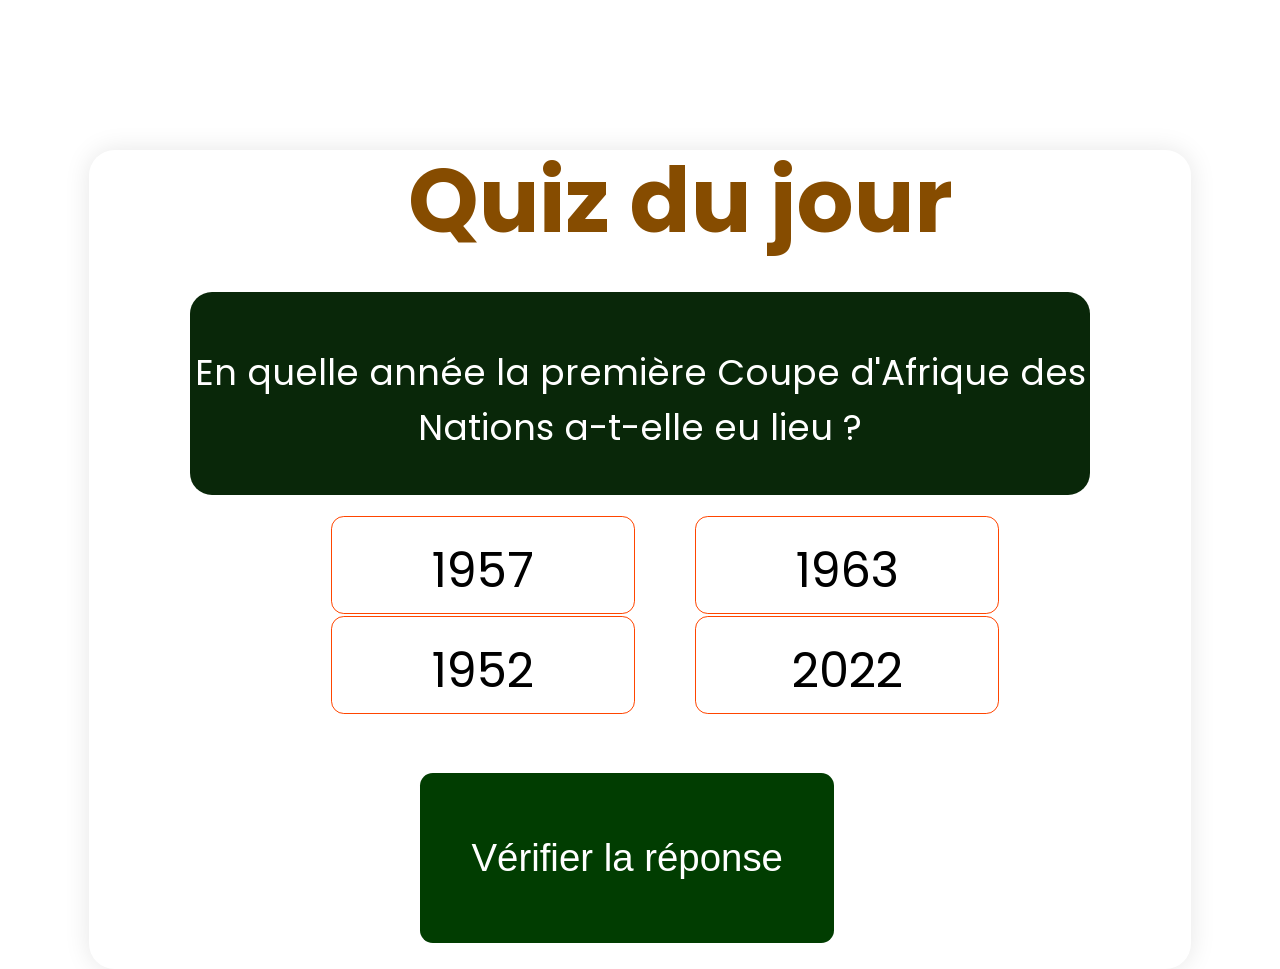
==== commit 4a0a3020: "e" ====
--- a/index.html
+++ b/index.html
@@ -12,10 +12,9 @@
     }
 
     .custom-alert {
-      background-color: #ffffffe7;
+      background-color: #f1f1f1e7;
       color: #c4350a;
-      font-size: 2rem;
-
+      font-size: 1rem;
       padding: 10px;
       border: 1px solid #f5c6cb;
       border-radius: 25px;
@@ -27,12 +26,11 @@
     }
 
     .custom-alert-success {
-      background-color: #d4edda;
+      background-color: #ffffff;
       color: #155724;
       font-size: 2rem;
-
       padding: 10px;
-      border: 1px solid #c3e6cb;
+      border: 1px solid #111612;
       border-radius: 25px;
       margin: 10px 0;
       position: relative;
@@ -66,13 +64,14 @@
   </div>
 
   <div class="custom-alert" id="custom-alert">
-    <span id="custom-alert-message"></span>
-    <button onclick="closeCustomAlert()">OK</button>
+    <div class="AAG"><span id="custom-alert-message"></span></div>
+    <div class="AAG1"><button class="eeeee"  onclick="closeCustomAlert()">OK</button></div>
+    
   </div>
 
   <div class="custom-alert-success" id="custom-alert-success">
-    <span id="custom-alert-message-success"></span>
-    <button onclick="closeCustomAlertSuccess()">OK</button>
+    <div class="AAG"><span id="custom-alert-message-success"></span></div>
+    <div class="AAG1"><button onclick="closeCustomAlertSuccess()">OK</button></div>
   </div>
 
   <div class="PPPP" id="gatter">
--- a/index.css
+++ b/index.css
@@ -15,14 +15,19 @@
   color: #333;
   font-family: 'Poppins', sans-serif;
 }
-.quiz b{
+
+.quiz b {
   font-size: 7vw;
+  position: relative;
+  left: 4%;
   color: #864c00;
-  font-family: 'Poppins', sans-serif;}
-.question{
+  font-family: 'Poppins', sans-serif;
+}
+
+.question {
   font-size: 2.8vw;
   justify-content: center;
-  padding-top: 52px;
+  padding-top: 1.5em;
   border-radius: 22px;
   background-color: #092709;
   width: 90%;
@@ -33,10 +38,12 @@
   bottom: 12px;
   margin: 0 auto;
 }
-.fofffffff{
+
+.fofffffff {
   position: relative;
   bottom: 110px;
 }
+
 #quiz-questions {
   padding: 4vw;
   position: relative;
@@ -46,11 +53,11 @@
   box-shadow: 0 0 2vw rgba(0, 0, 0, 0.1);
   text-align: center;
   width: 80%;
-  max-width:1000px; /* Ajuster la largeur maximale selon les besoins */
+  max-width: 1000px;
 }
 
 input[type="radio"] {
-  display: none; /* Masquer le bouton radio par défaut */
+  display: none;
 }
 
 label {
@@ -61,30 +68,31 @@
   padding: 2vh 4vw;
   cursor: pointer;
   margin: 1vh 0;
-  height: 80px;
+  height: 60px;
   font-size: 3rem;
   width: 20%;
-  padding-top: 40px;
-    border-radius: 1vw;
+  border-radius: 1vw;
   text-align: center;
 }
 
 input[type="radio"]:checked + label {
   background-color: #e26009;
 }
-  .PPPP{
-    font-family: 'Poppins', sans-serif;
-    background-color: #015012e0;
-    width: 80%;
-    height: 320px;
-    position: relative;
-    bottom: 102px;
-    z-index: 1;
-    border-radius: 12px;
-    color: white;
-    justify-content: center;
-    text-align: center;
-  }
+
+.PPPP {
+  font-family: 'Poppins', sans-serif;
+  background-color: #045014e0;
+  width: 80%;
+  height: 320px;
+  position: relative;
+  bottom: 102px;
+  z-index: 1;
+  border-radius: 12px;
+  color: white;
+  justify-content: center;
+  text-align: center;
+}
+
 button {
   margin-top: 4vh;
   padding: 7vh 4vw;
@@ -96,6 +104,7 @@
   font-size: 3vw;
   position: relative;
   bottom: 20px;
+  left: -1%;
 }
 
 button:hover {
@@ -106,31 +115,34 @@
   margin-top: 4vh;
   font-weight: bold;
   font-size: 2.5vw;
-  
-}
-.titre{
+}
+
+.titre {
   z-index: 1;
 }
-.dfghjkl{
+
+.dfghjkl {
+  width: 100%;
+  height: 100px;
+  display: flex;
+  gap: 30px;
+  left: 4%;
+  position: relative;
+  justify-content: center;
+}
+
+.sdfghjkyhij {
+  left: 4%;
+  position: relative;
   width: 100%;
   height: 200px;
   display: flex;
-  gap: 80px;
-  left: 4%;
-  position: relative;
-  justify-content: center;
-}
-.sdfghjkyhij{
-  left: 4%;
-  position: relative;
-  width: 100%;
-  height: 200px;
-  display: flex;
-  gap: 80px;
-  justify-content: center;
-}
+  gap: 30px;
+  justify-content: center;
+}
+
 .custom-alert {
-  background-color: #ffcccb;
+  background-color: #380a0a;
   padding: 9vh;
   position: relative;
   bottom: 621px;
@@ -138,5 +150,113 @@
   border: 1px solid #d33;
   border-radius: 1vw;
   text-align: center;
-  color: #d33;
-}
+  color: rgb(190, 166, 166);
+}
+
+/* Media Queries pour les écrans de 300 à 700 pixels */
+@media (max-width: 700px) {
+  h1 {
+    font-size: 7vw;
+  }
+
+  .quiz b {
+    font-size: 10vw;
+  }
+
+  .question {
+    font-size: 5vw;
+    padding-top: 2em;
+    position: relative;
+    justify-content: center;
+    left: 2%;
+  }
+
+  .fofffffff {
+    bottom: 100px;
+  }
+
+  #quiz-questions {
+    top: 100px;
+  }
+
+  label {
+    padding: 2vh 5vw;
+    font-size: 5vw;
+    height: 40px;
+    position: relative;
+    left: -2%;
+  }
+
+  button {
+    padding: 5vh 3vw;
+    font-size: 4.5vw;
+    position: relative;
+    bottom: 140px;
+    width: 60%;
+    background-color: #0e4204;
+  }
+
+  #quiz-result {
+    font-size: 2vw;
+  }
+
+  .dfghjkl,
+  .sdfghjkyhij {
+    gap: 15px;
+    justify-content: center;
+    text-align: center;
+    left: 8%;
+  }
+  .PPPP {
+    display: none;
+  }
+  
+  .custom-alert,
+  .custom-alert-success {
+    background-color: #ffffffe7;
+    color: #df0000;
+    font-size:2rem;
+    display: flex;
+    padding: 10px;
+    border: 2px solid #ff0019;
+    border-radius: 25px;
+    margin: 10px 0;
+    position: relative;
+    bottom: 800px;
+    display: none;
+  }
+  .AAG1{
+    width: 100%;
+    height: 50%;
+  }
+  .AAG{
+    width: 100%;
+    height: 50%;
+  }
+
+  .custom-alert-message{
+    font-size: 123px;
+  }
+  .custom-alert-success {
+    background-color: #61f743;
+    color: #155724;
+  }
+  .custom-alert,
+  .custom-alert-success {
+    font-size: 1rem;
+    bottom: 500px;
+    height: 120px;
+  }
+  .eeeee{
+    background-color: #018634;
+    height: 1px;
+    width: 140px;
+    font-size: 1rem;
+    justify-content: center;
+    text-align: center;
+    align-items: center;
+    position: relative;
+    bottom: 30px;
+    left: 5%;
+  }
+}
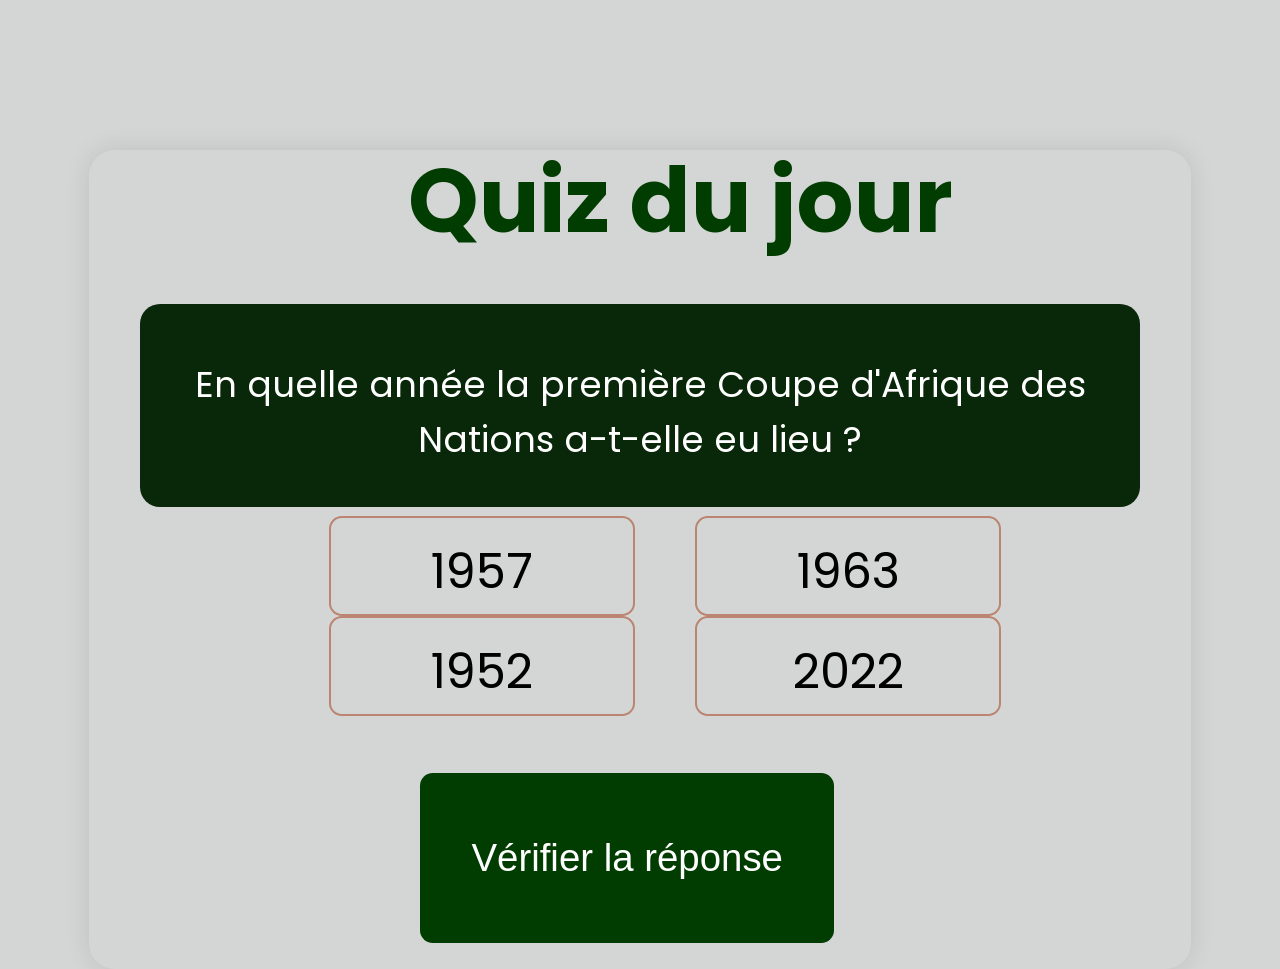
==== commit b60e2114: "e" ====
--- a/index.html
+++ b/index.html
@@ -6,42 +6,9 @@
   <meta name="viewport" content="width=device-width, initial-scale=1.0">
   <title>Quiz</title>
   <link rel="stylesheet" href="./index.css">
-  <style>
-    .PPPP {
-      display: none;
-    }
-
-    .custom-alert {
-      background-color: #f1f1f1e7;
-      color: #c4350a;
-      font-size: 1rem;
-      padding: 10px;
-      border: 1px solid #f5c6cb;
-      border-radius: 25px;
-      margin: 10px 0;
-      position: relative;
-      bottom: 200px;
-      display: none;
-      /* Assurez-vous que la boîte modale est initialement cachée */
-    }
-
-    .custom-alert-success {
-      background-color: #ffffff;
-      color: #155724;
-      font-size: 2rem;
-      padding: 10px;
-      border: 1px solid #111612;
-      border-radius: 25px;
-      margin: 10px 0;
-      position: relative;
-      bottom: 200px;
-      display: none;
-      /* Assurez-vous que la boîte modale est initialement cachée */
-    }
-  </style>
   <link rel="preconnect" href="https://fonts.googleapis.com">
-<link rel="preconnect" href="https://fonts.gstatic.com" crossorigin>
-<link href="https://fonts.googleapis.com/css2?family=Poppins:wght@200&display=swap" rel="stylesheet">
+  <link rel="preconnect" href="https://fonts.gstatic.com" crossorigin>
+  <link href="https://fonts.googleapis.com/css2?family=Poppins:wght@200&display=swap" rel="stylesheet">
 </head>
 
 <body>
@@ -53,20 +20,19 @@
         <p class="question">En quelle année la première Coupe d'Afrique des Nations a-t-elle eu lieu ?</p>
       </div>
       <div class="dfghjkl">
-        <input type="radio" name="q1" value="paris" id="q1a"> <label for="q1a">1957</label><br>
-        <input type="radio" name="q1" value="berlin" id="q1b"> <label for="q1b">1963</label><br>
+        <input type="radio" name="q1" value="paris" id="q1a"> <label for="q1a" id="q1a-label">1957</label><br>
+        <input type="radio" name="q1" value="berlin" id="q1b"> <label for="q1b" id="q1b-label">1963</label><br>
       </div>
       <div class="sdfghjkyhij">
-        <input type="radio" name="q1" value="londres" id="q1c"> <label for="q1c">1952</label><br>
-        <input type="radio" name="q1" value="rome" id="q1d"> <label for="q1d">2022</label><br>
+        <input type="radio" name="q1" value="londres" id="q1c"> <label for="q1c" id="q1c-label">1952</label><br>
+        <input type="radio" name="q1" value="rome" id="q1d"> <label for="q1d" id="q1d-label">2022</label><br>
       </div>
     </div>
   </div>
 
   <div class="custom-alert" id="custom-alert">
     <div class="AAG"><span id="custom-alert-message"></span></div>
-    <div class="AAG1"><button class="eeeee"  onclick="closeCustomAlert()">OK</button></div>
-    
+    <div class="AAG1"><button class="eeeee" onclick="closeCustomAlert()">OK</button></div>
   </div>
 
   <div class="custom-alert-success" id="custom-alert-success">
@@ -107,39 +73,41 @@
         showAlert("Vous avez déjà joué aujourd'hui! Revenez demain pour un nouveau Quiz.");
         return;
       }
-      // Vérifier la réponse
+
       var selectedAnswer = document.querySelector('input[name="q1"]:checked');
       if (!selectedAnswer) {
         showAlert("Veuillez sélectionner une réponse.");
         return;
       }
+
       var resultMessage = "";
+      var labelId = selectedAnswer.id + "-label";
+
       if (selectedAnswer.value === "paris") {
-        resultMessage = "Félicitations 🎊🎊,  rendez-vous demain même heure pour un nouveau Quiz!";
+        resultMessage = "Félicitations !!!,  Rendez-vous demain à la même heure pour un nouveau Quiz!";
         showSuccessAlert(resultMessage);
+        document.getElementById(labelId).style.backgroundColor = "green"
       } else {
-        resultMessage = "Désolé 😓😓, ce n'est pas la bonne réponse ! rendez-vous demain pour un nouveau Quiz !";
-        showAlert(resultMessage);
+        resultMessage = "Désolé !, ce n'est pas la bonne réponse ! Rendez-vous demain pour un nouveau Quiz !";
+        showAlert(resultMessage)
+        document.getElementById(labelId).style.backgroundColor = "red"
       }
-      // Animation pour indiquer la fin du quiz
+      
       animateQuizEnd();
 
-      // Mémoriser la date du jour
       setCookie("lastPlayed", new Date().toISOString(), 1);
     }
 
     function animateQuizEnd() {
-      // Ajouter une classe CSS pour déclencher une animation
       document.body.classList.add('quiz-ended');
 
-      // Retirer la classe après une courte période pour réinitialiser l'animation
       setTimeout(() => {
         document.body.classList.remove('quiz-ended');
-      }, 2000); // 2000 millisecondes (2 secondes) ici, ajustez selon vos besoins
+      }, 2000);
     }
 
     function setCookie(name, value, expirationInDays) {
-      let date = new Date()
+      let date = new Date();
       date.setTime(date.getTime() + (expirationInDays * 24 * 60 * 60 * 1000));
       let expires = "expires=" + date.toUTCString();
       document.cookie = name + "=" + value + ";" + expires + ";path=/";
@@ -157,28 +125,20 @@
     }
 
     function showAlert(message) {
-      // Afficher le message dans la boîte modale
       document.getElementById('custom-alert-message').innerText = message;
-
-      // Afficher la boîte modale
       document.getElementById('custom-alert').style.display = 'block';
     }
 
     function showSuccessAlert(message) {
-      // Afficher le message de réussite dans la boîte modale de succès
       document.getElementById('custom-alert-message-success').innerText = message;
-
-      // Afficher la boîte modale de succès
       document.getElementById('custom-alert-success').style.display = 'block';
     }
 
     function closeCustomAlert() {
-      // Fermer la boîte modale
       document.getElementById('custom-alert').style.display = 'none';
     }
 
     function closeCustomAlertSuccess() {
-      // Fermer la boîte modale de succès
       document.getElementById('custom-alert-success').style.display = 'none';
     }
   </script>
--- a/index.css
+++ b/index.css
@@ -6,7 +6,7 @@
   height: 100vh;
   margin: 0;
   font-family: Arial, sans-serif;
-  background-color: #ffffff;
+  background-color: #a6ada87e;
 }
 
 h1 {
@@ -20,7 +20,7 @@
   font-size: 7vw;
   position: relative;
   left: 4%;
-  color: #864c00;
+  color: #013d01;
   font-family: 'Poppins', sans-serif;
 }
 
@@ -29,13 +29,11 @@
   justify-content: center;
   padding-top: 1.5em;
   border-radius: 22px;
-  background-color: #092709;
   width: 90%;
   height: 150px;
   color: white;
   font-family: 'Poppins', sans-serif;
   position: relative;
-  bottom: 12px;
   margin: 0 auto;
 }
 
@@ -62,9 +60,8 @@
 
 label {
   display: inline-block;
-  background-color: #ffffff;
-  border: 1px solid orangered;
-  color: #000000;
+  border: 2px solid rgb(187, 133, 113);
+  color: rgb(0, 0, 0);
   padding: 2vh 4vw;
   cursor: pointer;
   margin: 1vh 0;
@@ -76,8 +73,48 @@
 }
 
 input[type="radio"]:checked + label {
-  background-color: #e26009;
-}
+  background-color: #c4ca67;
+}
+.PPPP {
+  display: none;
+}
+
+.custom-alert {
+  background-color: #f1f1f1e7;
+  color: #e4b16f;
+  font-size: 1rem;
+  padding: 10px;
+  border: 1px solid #f5c6cb;
+  border-radius: 25px;
+  margin: 10px 0;
+  position: relative;
+  bottom: 200px;
+  display: none;
+}
+
+.custom-alert-success {
+  background-color: #ffffff;
+  color: #155724;
+  font-size: 2rem;
+  padding: 10px;
+  border: 1px solid #111612;
+  border-radius: 25px;
+  margin: 10px 0;
+  position: relative;
+  bottom: 200px;
+  display: none;
+}
+
+.correct-label {
+  color: green; /* Couleur verte si la réponse est vraie */
+  background-color: green;
+}
+
+.incorrect-label {
+  color: rgb(255, 255, 255); /* Couleur rouge si la réponse est fausse */
+  background-color: #ff0000;
+}
+
 
 .PPPP {
   font-family: 'Poppins', sans-serif;
@@ -119,6 +156,9 @@
 
 .titre {
   z-index: 1;
+  background-color: #092709;
+  width: 100%;
+  border-radius: 20px;
 }
 
 .dfghjkl {
@@ -147,7 +187,7 @@
   position: relative;
   bottom: 621px;
   margin-top: 4vh;
-  border: 1px solid #d33;
+  border: 2px solid #d33;
   border-radius: 1vw;
   text-align: center;
   color: rgb(190, 166, 166);
@@ -168,7 +208,15 @@
     padding-top: 2em;
     position: relative;
     justify-content: center;
-    left: 2%;
+    
+  }
+  .titre {
+    z-index: 1;
+    background-color: #092709;
+    width: 100%;
+    border-radius: 20px;
+    position: relative;
+    left: 10px;
   }
 
   .fofffffff {
@@ -193,7 +241,9 @@
     position: relative;
     bottom: 140px;
     width: 60%;
-    background-color: #0e4204;
+    left: 3%;
+    border-radius: 20px;
+    background-color: #092709;
   }
 
   #quiz-result {
@@ -210,7 +260,48 @@
   .PPPP {
     display: none;
   }
+  .PPPP {
+    display: none;
+  }
   
+  .custom-alert {
+    background-color: #f1f1f1e7;
+    color: #e4b16f;
+    font-size: 1rem;
+    padding: 10px;
+    border: 1px solid #f5c6cb;
+    border-radius: 25px;
+    margin: 10px 0;
+    position: relative;
+    bottom: 200px;
+    display: none;
+  }
+  
+  .custom-alert-success {
+    background-color: #ffffff;
+    color: #155724;
+    font-size: 2rem;
+    padding: 10px;
+    border: 1px solid #111612;
+    border-radius: 25px;
+    margin: 10px 0;
+    position: relative;
+    bottom: 200px;
+    display: none;
+  }
+  
+  .correct-label {
+    background-color: green;
+    color: rgb(255, 255, 255); /* Couleur verte si la réponse est vraie */
+  }
+  
+  .incorrect-label {
+    color: rgb(255, 253, 253);
+    background-color: red; /* Couleur rouge si la réponse est fausse */
+  }
+  .incorrect-label.input[type="radio"]:checked + label {
+    background-color: green;
+  }
   .custom-alert,
   .custom-alert-success {
     background-color: #ffffffe7;
@@ -224,6 +315,7 @@
     position: relative;
     bottom: 800px;
     display: none;
+    z-index: 1;
   }
   .AAG1{
     width: 100%;
